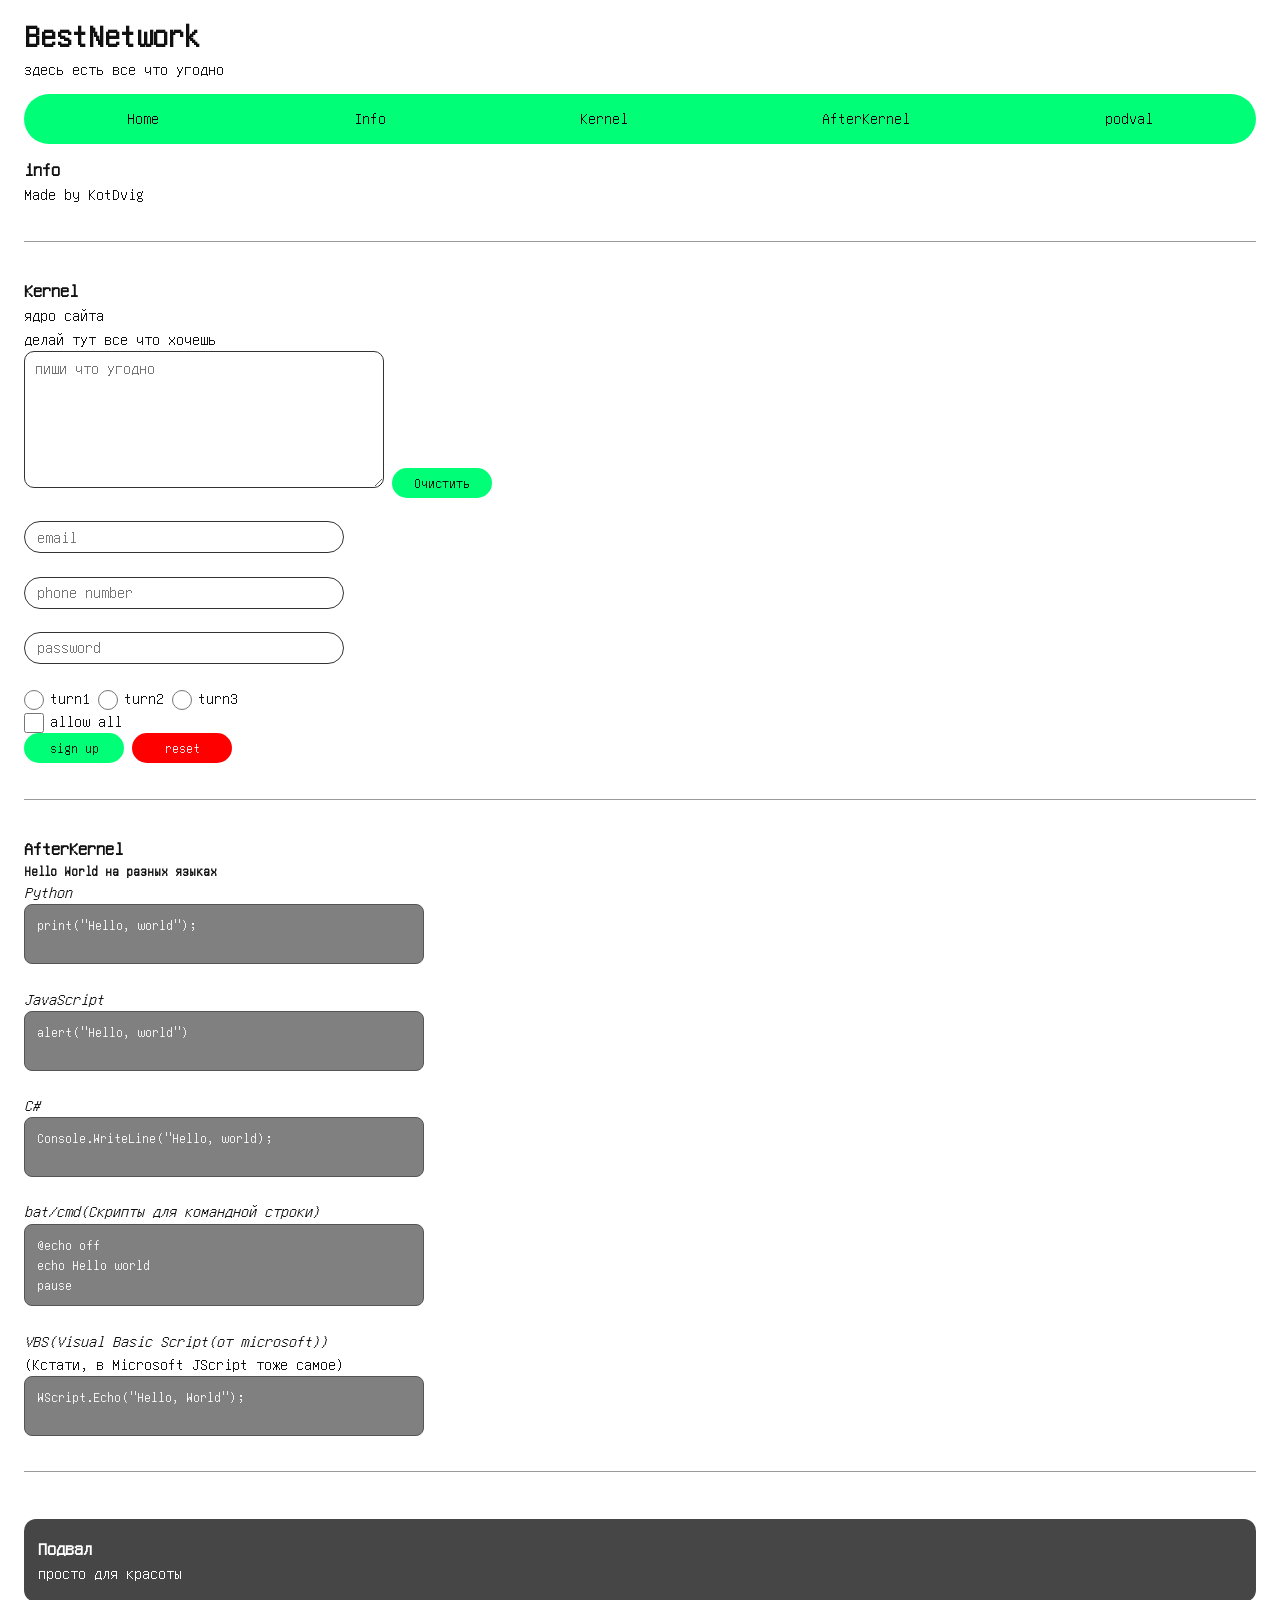
==== index.html @ 8720adf1 "First commit" ====
<!DOCTYPE html>
<html lang="en">
<head>
    <meta charset="UTF-8">
    <meta name="viewport" content="width=device-width, initial-scale=1.0">
    <title>Document</title>
    <link rel="stylesheet" href="./style/style.css">
</head>
<body>
	<h1 id="Home">BestNetwork</h1>
    <p>здесь есть все что угодно</p>
    <div class="panel">
        <div class = "buttons">
            <p><a class="link" href="#home">Home</a></p>
            <p><a class="link" href="#info">Info</a></p>
            <p><a class="link" href="#kernel">Kernel</a></p>
            <p><a class="link" href="#AfterKernel">AfterKernel</a></p>
            <p><a class="link" href="#podval">podval</a></p>

        </div>
    </div>
    <h3 id="info">info</h3>
    <p>Made by KotDvig</p>
    <br>
    <hr>
    <br>
    <h3 id="kernel">Kernel</h3>
    <p>ядро сайта</p>
    <p>делай тут все что хочешь</p>
    <form>
        <textarea placeholder="пиши что угодно" cols="25" rows="7"></textarea>
        <input class="tap" type="reset" value="Очистить">
    </form>
    <br>
    <form>
        <input class="write" type="email" placeholder="email">
        <br>
        <br>
        <input class="write" type="tel" placeholder="phone number">
        <br>
        <br>
        <input class="write" type="password" placeholder="password">
        <br>
        <br>
        <input type="radio" name="turn">turn1
        <input type="radio" name="turn">turn2
        <input type="radio" name="turn">turn3
        <br>
        <input type="checkbox">allow all
        <br>
        <input class="tap" type="submit" value="sign up">
        <input class="tap2" type="reset" value="reset">
    </form>
    <br>
    <hr>
    <br>
    <h3 id="AfterKernel">AfterKernel</h3>
    <h5>Hello World на разных языках</h5>
    <p><i>Python</i></p>
    <div class="prog">
        <p>print("Hello, world");</p>
    </div>
    <br>
    <p><i>JavaScript</i></p>
    <div class="prog">
        <p>alert("Hello, world")</p>
    </div>
    <br>
    <p><i>C#</i></p>
    <div class="prog">
        <p>Console.WriteLine("Hello, world);</p>
    </div>
    <br>
    <p><i>bat/cmd(Скрипты для командной строки)</i></p>
    <div class="prog">
        <p>@echo off</p>
        <p>echo Hello world</p>
        <p>pause</p>
    </div>
    <br>
    <p><i>VBS(Visual Basic Script(от microsoft))</i></p>
    <p>(Кстати, в Microsoft JScript тоже самое)</p>
    <div class="prog">
        <p>WScript.Echo("Hello, World");</p>
    </div>
    <br>
    <hr>
    <br>
    <div class="podval">
        <h3 id="podval">Подвал</h3>
        <p>просто для красоты</p>
    </div>
   
    
</body>
</html>
---- style/style.css ----
/* =====================================================
   ШРИФТ
   ===================================================== */
@font-face{
    font-family: 'Unifont';
    src: url('../fonts/unifont-16.0.04\ \(1\).ttf') format('truetype');
    font-weight: 400;
    font-style: normal;
    font-display: swap;
}

/* =====================================================
   БАЗА
   ===================================================== */
*, *::before, *::after{
    font-family: "Unifont", monospace;
    margin: 0;
    padding: 0;
    box-sizing: border-box;
}



body{
    /* Вместо фиксированных 1535px на панели — ограничиваем всю страницу */
    max-width: 1535px;
    margin: 0 auto;
    padding: 12px clamp(8px, 2vw, 24px); /* отступы по бокам, сжимаются на телефоне */
    overflow-x: hidden;                  /* страховка от горизонтального скролла */
    line-height: 1.45;
    color: #111;
    background: #fff;
}



hr{
    border: none;
    border-top: 1px solid #999;
    margin: 12px 0;
}



/* =====================================================
   ПАНЕЛЬ НАВИГАЦИИ
   ===================================================== */
.panel{
    background-color: rgb(0, 255, 119);
    width: 100%;            /* было 1535px — теперь растягивается по body */
    min-height: 50px;
    height: auto;
    border-radius: 25px;
    display: flex;
    align-items: center;
    margin: 12px 0;
    transition: background-color .2s;
}

.buttons{
    display: flex;
    justify-content: space-around;
    align-items: center;
    flex-wrap: wrap;        /* разрешаем перенос, если не влезает */
    text-align: center;
    width: 100%;
    padding: 6px 8px;
    gap: 4px;
}

/* В HTML есть пустой <p></p> — прячем, чтобы не было лишних отступов/полос */
.buttons p:empty{
    display: none;
}

.buttons p{
    padding: 2px 6px;
}

.link{
    color: black;
    text-decoration: none;
    display: inline-block;
    padding: 4px 2px;
}

.panel:hover{ background-color: rgb(26, 255, 0); }

/* =====================================================
   КНОПКИ (.tap — зелёная, .tap2 — красная)
   ===================================================== */
.tap,
.tap2{
    border: none;
    border-radius: 25px;
    width: 100px;
    height: 30px;
    cursor: pointer;
    font-size: 14px;
}

.tap{  background-color: rgb(0, 255, 119); }
.tap2{ background-color: red; color: #fff; }

.tap:hover{  background-color: rgb(26, 255, 0); }
.tap2:hover{ background-color: rgb(255, 77, 0); }

/* =====================================================
   ПОЛЯ ВВОДА
   ===================================================== */
.write{
    border-radius: 25px;
    border: 1px solid #333;
    height: 32px;
    padding: 0 12px;
    width: 100%;
    max-width: 320px;
    font-size: 16px;        /* <16px — iOS зумит страницу при фокусе */
    outline: none;
}
.write:focus{
    border-color: rgb(0, 200, 90);
    box-shadow: 0 0 0 2px rgba(0,255,119,.35);
}

textarea{
    border-radius: 10px;
    border: 1px solid #333;
    width: 100%;
    max-width: 360px;
    padding: 8px 10px;
    font-size: 16px;
    resize: vertical;
    outline: none;
}
textarea:focus{
    border-color: rgb(0, 200, 90);
    box-shadow: 0 0 0 2px rgba(0,255,119,.35);
}

/* Радио и чекбоксы — крупнее и с отступами (в HTML они без <label>) */
input[type="radio"],
input[type="checkbox"]{
    width: 20px;
    height: 20px;
    accent-color: rgb(0, 200, 90);
    vertical-align: middle;
    margin: 0 6px 0 0;
    cursor: pointer;
}
/* немного воздуха между группами radio / checkbox и текстом */
input[type="radio"] + *,
input[type="checkbox"] + *{ vertical-align: middle; }

/* =====================================================
   БЛОКИ КОДА "Hello World"
   ===================================================== */
.prog{
    width: 100%;
    max-width: 400px;
    height: auto;
    min-height: 60px;
    border: 1px solid #555;
    border-radius: 8px;
    background-color: grey;
    color: white;
    padding: 10px 12px;
    overflow-x: auto;          /* длинные строки не ломают вёрстку */
    font-size: 14px;
}

.prog p{
    white-space: pre-wrap;     /* сохраняет отступы в коде */
    word-break: break-word;
}

/* =====================================================
   ПОДВАЛ
   ===================================================== */
.podval{
    background-color: rgb(70, 70, 70);
    color: white;
    padding: 16px 14px;
    border-radius: 12px;
    margin: 12px 0;
}
.podval h1{ margin-bottom: 6px; }


/* =====================================================
   АДАПТИВ
   ===================================================== */

/* ---------- Планшеты / небольшие ноутбуки ---------- */
@media (max-width: 1024px){
    .write{ max-width: 100%; }
    textarea{ max-width: 100%; }
    .prog{ max-width: 100%; }
}

/* ---------- Телефоны ---------- */
@media (max-width: 640px){

    body{
        padding: 8px 10px;
        font-size: 14px;
    }

    /* Заголовок сайта по центру, чтобы не «прилипал» к краю */
    h1#Home,
    h1#Home + p{
        text-align: center;
    }

    /* --- Меню: столбик, крупные зоны нажатия --- */
    .panel{
        border-radius: 16px;
        margin: 10px 0;
    }
    .buttons{
        flex-direction: column;
        gap: 0;
        padding: 4px 0;
    }
    .buttons p{
        width: 100%;
        padding: 0;
    }
    /* разделитель между пунктами — border-top (а не bottom),
       чтобы после скрытого пустого <p> не оставалось полоски */
    .buttons p:not(:empty) + p:not(:empty){
        border-top: 1px solid rgba(0,0,0,.15);
    }
    .link{
        display: block;
        width: 100%;
        padding: 12px 8px;   /* удобно попадать пальцем */
        font-size: 16px;
    }

    /* --- Кнопки на всю ширину, высота 44px (рекомендация Apple/Google) --- */
    .tap,
    .tap2{
        width: 100%;
        height: 44px;
        font-size: 16px;
        border-radius: 22px;
    }
    /* в форме с textarea кнопка «Очистить» идёт сразу под textarea */
    form > textarea + .tap{
        margin-top: 10px;
    }
    /* в форме регистрации submit и reset стоят рядом — разносим по вертикали */
    form .tap + .tap2,
    form .tap2{
        margin-top: 8px;
    }

    /* --- Поля ввода на всю ширину --- */
    .write{
        max-width: 100%;
        height: 42px;
        font-size: 16px;
    }
    textarea{
        max-width: 100%;
        font-size: 16px;
    }

    /* --- Радио/чекбоксы крупнее --- */
    input[type="radio"],
    input[type="checkbox"]{
        width: 24px;
        height: 24px;
        margin: 8px 8px 8px 0;
    }

    /* --- Блоки кода --- */
    .prog{
        max-width: 100%;
        font-size: 13px;
        padding: 10px;
        border-radius: 10px;
    }

    /* --- hr компактнее --- */
    hr{ margin: 10px 0; }

    /* --- Подвал --- */
    .podval{
        text-align: center;
        border-radius: 10px;
        padding: 14px 12px;
    }
}

/* ---------- Очень узкие экраны (iPhone SE, Galaxy Fold…) ---------- */
@media (max-width: 360px){
    body{ font-size: 13px; }

    .link{ font-size: 15px; padding: 11px 6px; }

    .tap,
    .tap2{ height: 42px; font-size: 15px; }

    .prog{ font-size: 12px; }

    h1#Home{ font-size: 1.25rem; }
}
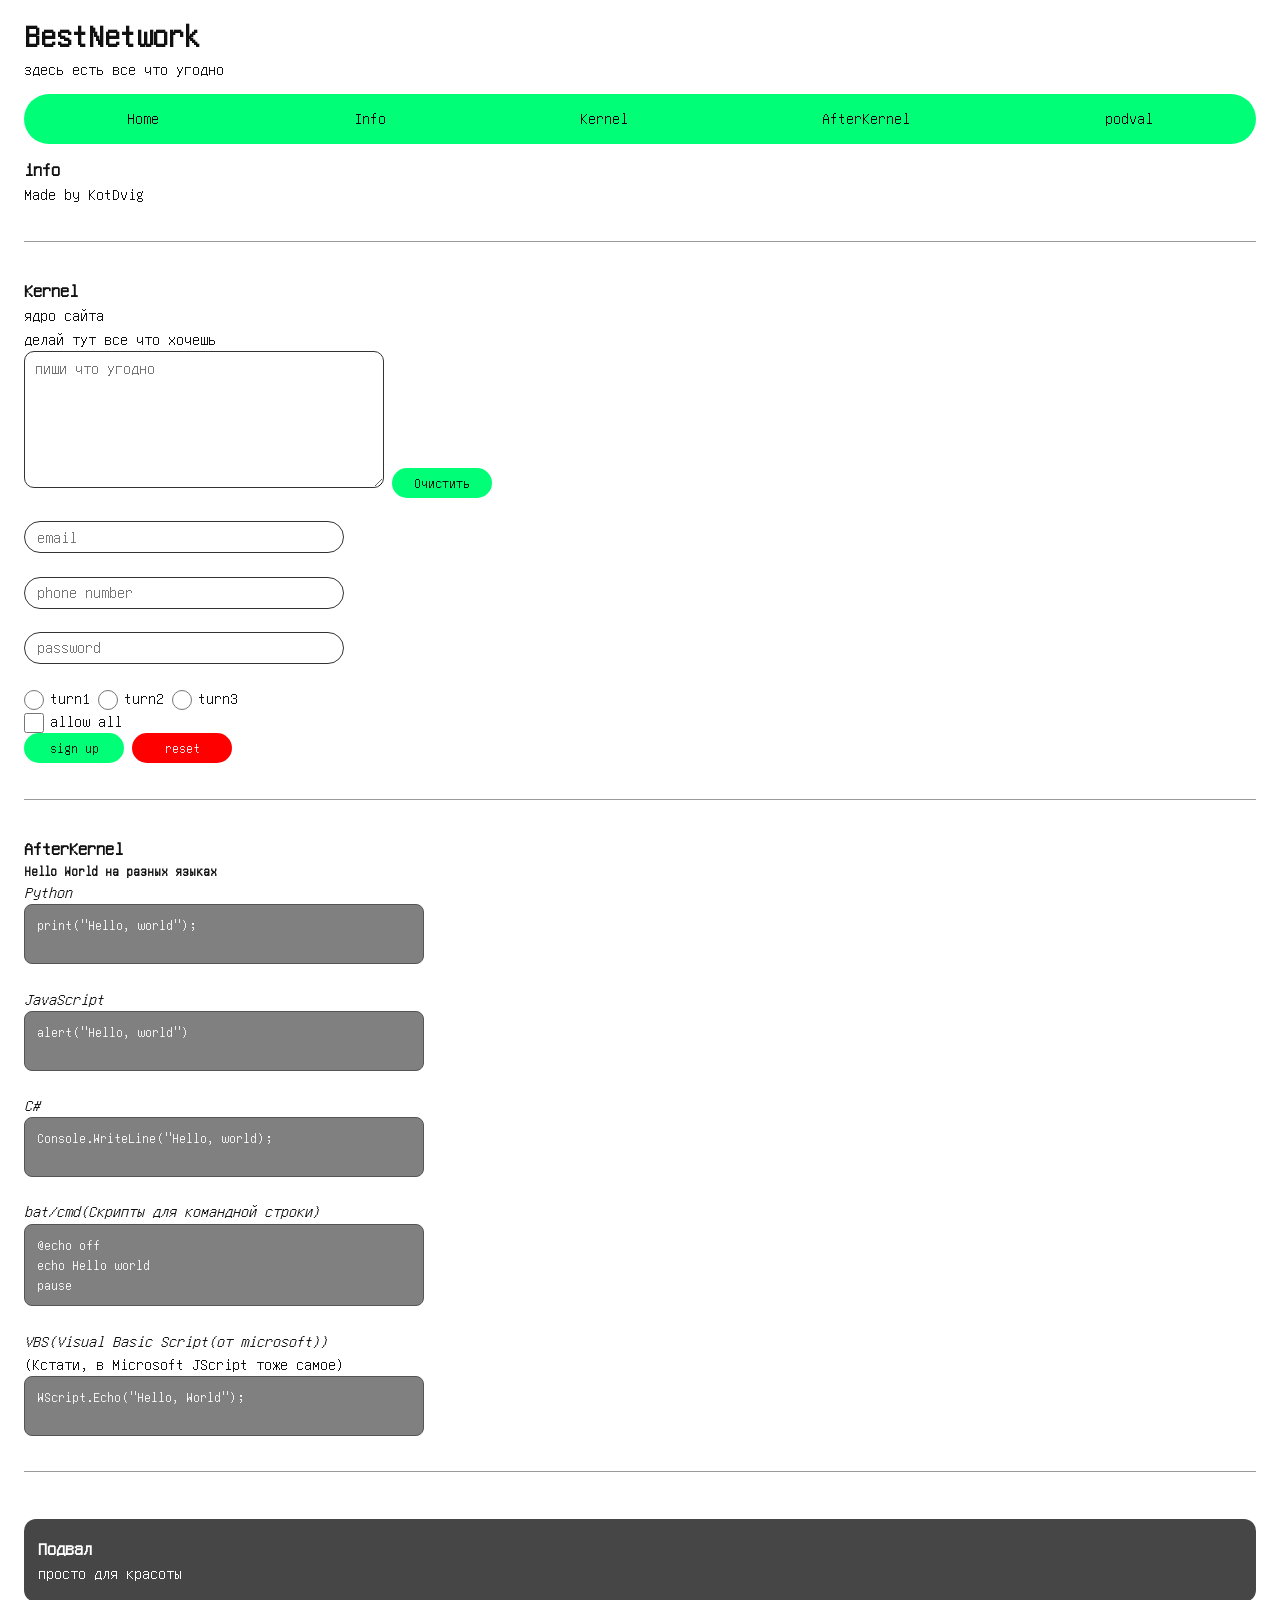
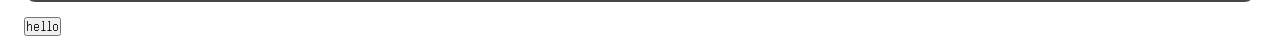
==== commit 895e09e7: "Added button" ====
--- a/index.html
+++ b/index.html
@@ -90,7 +90,7 @@
         <h3 id="podval">Подвал</h3>
         <p>просто для красоты</p>
     </div>
-   
+   <button>hello</button>
     
 </body>
 </html>
